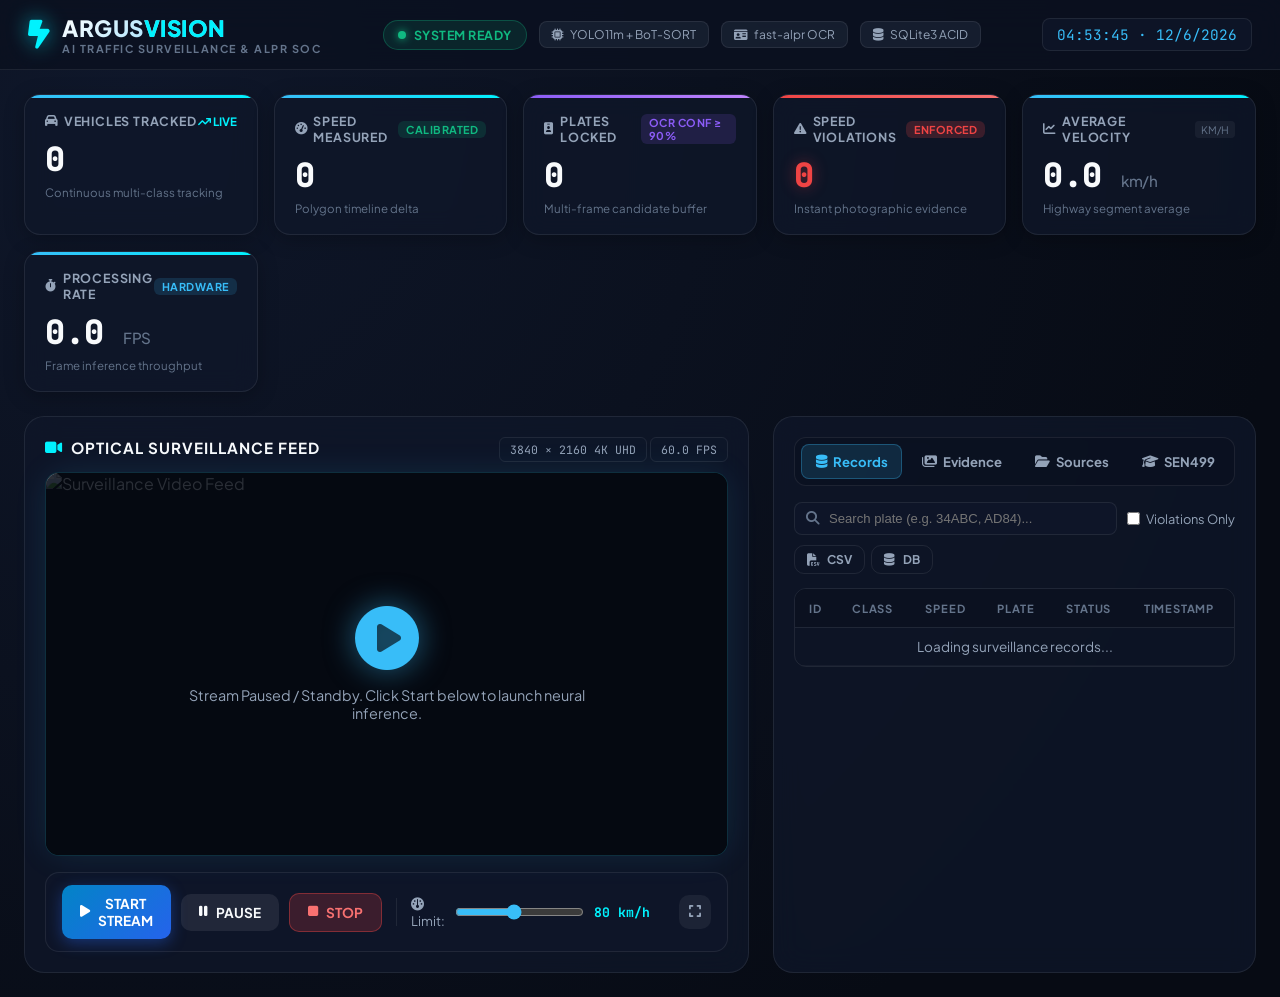
==== web/index.html @ 9748ed36 "Initial commit - v0-baseline" ====
<!DOCTYPE html>
<html lang="en">
<head>
    <meta charset="UTF-8">
    <meta name="viewport" content="width=device-width, initial-scale=1.0">
    <title>ArgusVision | AI Traffic Surveillance SOC</title>
    <!-- Google Fonts -->
    <link rel="preconnect" href="https://fonts.googleapis.com">
    <link rel="preconnect" href="https://fonts.gstatic.com" crossorigin>
    <link href="https://fonts.googleapis.com/css2?family=Plus+Jakarta+Sans:wght@300;400;500;600;700;800&family=JetBrains+Mono:wght@400;500;700&display=swap" rel="stylesheet">
    <!-- Font Awesome Icons -->
    <link rel="stylesheet" href="https://cdnjs.cloudflare.com/ajax/libs/font-awesome/6.4.0/css/all.min.css">
    <link rel="stylesheet" href="css/style.css">
</head>
<body>
    <!-- Top Cyber-SOC Navigation Bar -->
    <header class="navbar">
        <div class="nav-left">
            <div class="brand-logo">
                <i class="fa-solid fa-bolt-lightning neon-icon"></i>
                <div class="brand-text">
                    <span class="brand-title">ARGUS<span class="highlight">VISION</span></span>
                    <span class="brand-subtitle">AI TRAFFIC SURVEILLANCE & ALPR SOC</span>
                </div>
            </div>
        </div>

        <div class="nav-center">
            <div class="system-status-chip">
                <span class="pulsing-dot" id="systemDot"></span>
                <span id="systemStatusText">SYSTEM READY</span>
            </div>
            <div class="badge-pill"><i class="fa-solid fa-microchip"></i> YOLO11m + BoT-SORT</div>
            <div class="badge-pill"><i class="fa-solid fa-id-card"></i> fast-alpr OCR</div>
            <div class="badge-pill"><i class="fa-solid fa-database"></i> SQLite3 ACID</div>
        </div>

        <div class="nav-right">
            <div class="time-display" id="clockDisplay">00:00:00 UTC</div>
        </div>
    </header>

    <!-- Main Container -->
    <main class="dashboard-container">
        <!-- Top Telemetry KPI Grid -->
        <section class="kpi-grid">
            <div class="kpi-card" id="cardTotal">
                <div class="kpi-header">
                    <span class="kpi-label"><i class="fa-solid fa-car"></i> Vehicles Tracked</span>
                    <span class="kpi-trend up"><i class="fa-solid fa-arrow-trend-up"></i> LIVE</span>
                </div>
                <div class="kpi-number" id="kpiTotal">0</div>
                <div class="kpi-subtext">Continuous multi-class tracking</div>
            </div>

            <div class="kpi-card" id="cardSpeed">
                <div class="kpi-header">
                    <span class="kpi-label"><i class="fa-solid fa-gauge-high"></i> Speed Measured</span>
                    <span class="kpi-tag green">CALIBRATED</span>
                </div>
                <div class="kpi-number" id="kpiSpeed">0</div>
                <div class="kpi-subtext">Polygon timeline delta</div>
            </div>

            <div class="kpi-card purple" id="cardPlates">
                <div class="kpi-header">
                    <span class="kpi-label"><i class="fa-solid fa-id-badge"></i> Plates Locked</span>
                    <span class="kpi-tag purple">OCR CONF &ge; 90%</span>
                </div>
                <div class="kpi-number" id="kpiPlates">0</div>
                <div class="kpi-subtext">Multi-frame candidate buffer</div>
            </div>

            <div class="kpi-card danger" id="cardViolations">
                <div class="kpi-header">
                    <span class="kpi-label"><i class="fa-solid fa-triangle-exclamation"></i> Speed Violations</span>
                    <span class="kpi-tag red" id="violationTag">ENFORCED</span>
                </div>
                <div class="kpi-number red-text" id="kpiViolations">0</div>
                <div class="kpi-subtext">Instant photographic evidence</div>
            </div>

            <div class="kpi-card" id="cardAvgSpeed">
                <div class="kpi-header">
                    <span class="kpi-label"><i class="fa-solid fa-chart-line"></i> Average Velocity</span>
                    <span class="kpi-unit-pill">KM/H</span>
                </div>
                <div class="kpi-number" id="kpiAvgSpeed">0.0 <span class="unit">km/h</span></div>
                <div class="kpi-subtext">Highway segment average</div>
            </div>

            <div class="kpi-card" id="cardFps">
                <div class="kpi-header">
                    <span class="kpi-label"><i class="fa-solid fa-stopwatch"></i> Processing Rate</span>
                    <span class="kpi-tag blue">HARDWARE</span>
                </div>
                <div class="kpi-number" id="kpiFps">0.0 <span class="unit">FPS</span></div>
                <div class="kpi-subtext">Frame inference throughput</div>
            </div>
        </section>

        <!-- Main Workspace Layout: Video Feed + Navigation Panes -->
        <div class="workspace-grid">
            <!-- Left: Video Surveillance Viewport -->
            <section class="video-panel">
                <div class="panel-header">
                    <div class="panel-title">
                        <i class="fa-solid fa-video"></i>
                        <span>OPTICAL SURVEILLANCE FEED</span>
                    </div>
                    <div class="stream-info">
                        <span class="info-pill" id="feedResBadge">3840 &times; 2160 4K UHD</span>
                        <span class="info-pill" id="feedFpsBadge">60.0 FPS</span>
                    </div>
                </div>

                <div class="viewport-wrapper" id="viewportContainer">
                    <img id="streamPlayer" src="/video_feed" alt="Surveillance Video Feed">
                    <div class="viewport-overlay" id="placeholderOverlay">
                        <i class="fa-solid fa-circle-play start-icon" onclick="startStream()"></i>
                        <p>Stream Paused / Standby. Click Start below to launch neural inference.</p>
                    </div>
                </div>

                <!-- Playback & Control Dock -->
                <div class="control-dock">
                    <button class="btn btn-primary" id="btnStart" onclick="startStream()">
                        <i class="fa-solid fa-play"></i> START STREAM
                    </button>
                    <button class="btn btn-secondary" id="btnPause" onclick="pauseStream()">
                        <i class="fa-solid fa-pause"></i> PAUSE
                    </button>
                    <button class="btn btn-danger" id="btnStop" onclick="stopStream()">
                        <i class="fa-solid fa-stop"></i> STOP
                    </button>
                    <div class="divider"></div>
                    <div class="speed-slider-group">
                        <label for="speedLimitInput"><i class="fa-solid fa-gauge"></i> Limit:</label>
                        <input type="range" id="speedLimitInput" min="30" max="140" value="80" step="5" oninput="updateSpeedLabel(this.value)">
                        <span class="slider-val" id="speedLimitVal">80 km/h</span>
                    </div>
                    <button class="btn btn-icon" title="Toggle Fullscreen" onclick="toggleFullscreen()">
                        <i class="fa-solid fa-expand"></i>
                    </button>
                </div>
            </section>

            <!-- Right: Interactive Control Tabs & Analytics -->
            <section class="tabs-panel">
                <nav class="tabs-nav">
                    <button class="tab-btn active" onclick="switchTab('tab-db')">
                        <i class="fa-solid fa-database"></i> Records
                    </button>
                    <button class="tab-btn" onclick="switchTab('tab-gallery')">
                        <i class="fa-solid fa-images"></i> Evidence
                    </button>
                    <button class="tab-btn" onclick="switchTab('tab-source')">
                        <i class="fa-solid fa-folder-open"></i> Sources
                    </button>
                    <button class="tab-btn" onclick="switchTab('tab-specs')">
                        <i class="fa-solid fa-graduation-cap"></i> SEN499
                    </button>
                </nav>

                <!-- Tab 1: Database & Records -->
                <div class="tab-content active" id="tab-db">
                    <div class="tab-toolbar">
                        <div class="search-box">
                            <i class="fa-solid fa-magnifying-glass"></i>
                            <input type="text" id="plateSearch" placeholder="Search plate (e.g. 34ABC, AD84)..." onkeyup="filterRecords()">
                        </div>
                        <label class="filter-check">
                            <input type="checkbox" id="checkViolationsOnly" onchange="filterRecords()">
                            <span>Violations Only</span>
                        </label>
                        <div class="export-group">
                            <a href="/api/export/csv" class="btn btn-sm btn-outline" download><i class="fa-solid fa-file-csv"></i> CSV</a>
                            <a href="/api/export/db" class="btn btn-sm btn-outline" download><i class="fa-solid fa-database"></i> DB</a>
                        </div>
                    </div>

                    <div class="table-container">
                        <table class="data-table">
                            <thead>
                                <tr>
                                    <th>ID</th>
                                    <th>Class</th>
                                    <th>Speed</th>
                                    <th>Plate</th>
                                    <th>Status</th>
                                    <th>Timestamp</th>
                                </tr>
                            </thead>
                            <tbody id="recordsTableBody">
                                <tr>
                                    <td colspan="6" class="empty-state">Loading surveillance records...</td>
                                </tr>
                            </tbody>
                        </table>
                    </div>
                </div>

                <!-- Tab 2: Evidence Gallery -->
                <div class="tab-content" id="tab-gallery">
                    <div class="gallery-header">
                        <h4>Speeding Violation Evidence Snapshots</h4>
                        <button class="btn btn-sm btn-secondary" onclick="loadGallery()"><i class="fa-solid fa-rotate-right"></i> Refresh</button>
                    </div>
                    <div class="gallery-grid" id="galleryGrid">
                        <div class="empty-state">No violation evidence recorded yet.</div>
                    </div>
                </div>

                <!-- Tab 3: Sources & Upload -->
                <div class="tab-content" id="tab-source">
                    <h4>Video Feed Configuration</h4>
                    <p class="text-muted">Choose an existing traffic video or upload custom footage.</p>

                    <div class="form-group">
                        <label>Active Video Source:</label>
                        <input type="text" id="videoSourceInput" class="form-control" value="C:\Users\msi-nb\Desktop\part1.mp4">
                    </div>

                    <div class="upload-dropzone" id="dropZone">
                        <i class="fa-solid fa-cloud-arrow-up upload-icon"></i>
                        <p><strong>Drag & Drop MP4 Video File</strong> or click to browse</p>
                        <input type="file" id="fileInput" accept="video/mp4,video/avi,video/mkv" style="display:none;" onchange="handleFileUpload(this.files)">
                        <div class="upload-progress" id="uploadProgress" style="display:none;">
                            <div class="progress-bar-fill" id="progressFill"></div>
                        </div>
                    </div>
                </div>

                <!-- Tab 4: Academic Specs (SEN499) -->
                <div class="tab-content" id="tab-specs">
                    <div class="specs-card">
                        <h4><i class="fa-solid fa-shield-halved text-cyan"></i> SEN499 Graduation Project Specifications</h4>
                        <p><strong>Project Title:</strong> AI-Powered Traffic Surveillance: Speed Estimation & ALPR</p>
                        <div class="spec-list">
                            <div class="spec-item">
                                <strong>UC-1:</strong> YOLO11m multi-class vehicle detection & BoT-SORT continuous tracking.
                            </div>
                            <div class="spec-item">
                                <strong>UC-2:</strong> Video-timeline calibrated velocity equation ($\Delta t = \Delta \text{Frames} / \text{FPS}$).
                            </div>
                            <div class="spec-item">
                                <strong>UC-3:</strong> Two-stage deep learning ALPR (YOLOv9-t + CCT-S-v2 OCR).
                            </div>
                            <div class="spec-item">
                                <strong>UC-4:</strong> Temporal candidate accumulation buffer & confidence locking.
                            </div>
                            <div class="spec-item">
                                <strong>UC-5:</strong> Automated speeding violation enforcement & evidence capture.
                            </div>
                            <div class="spec-item">
                                <strong>UC-6:</strong> Persistent relational SQLite3 database logging with CSV analytics.
                            </div>
                        </div>
                    </div>
                </div>
            </section>
        </div>
    </main>

    <!-- Lightbox Modal for Snapshot Viewing -->
    <div class="modal" id="imageModal" onclick="closeModal()">
        <span class="modal-close">&times;</span>
        <img class="modal-content" id="modalImg">
        <div class="modal-caption" id="modalCaption"></div>
    </div>

    <script src="js/app.js"></script>
</body>
</html>
---- web/css/style.css ----
/* ==============================================================================
   ArgusVision | Modern Cyber-SOC Traffic Surveillance Stylesheet (Vanilla CSS)
   ============================================================================== */

:root {
    --bg-primary: #070B14;
    --bg-secondary: #0D1424;
    --bg-card: rgba(15, 23, 42, 0.75);
    --bg-card-hover: rgba(22, 34, 60, 0.85);
    --border-color: rgba(255, 255, 255, 0.08);
    --border-glow: rgba(56, 189, 248, 0.35);

    --text-primary: #F8FAFC;
    --text-secondary: #94A3B8;
    --text-muted: #64748B;

    --accent-cyan: #00F2FE;
    --accent-blue: #38BDF8;
    --accent-purple: #8B5CF6;
    --accent-emerald: #10B981;
    --accent-danger: #EF4444;
    --accent-amber: #F59E0B;

    --font-main: 'Plus Jakarta Sans', -apple-system, sans-serif;
    --font-mono: 'JetBrains Mono', monospace;
}

* {
    margin: 0;
    padding: 0;
    box-sizing: border-box;
}

body {
    background: radial-gradient(circle at 10% 10%, #0F172A 0%, var(--bg-primary) 80%);
    color: var(--text-primary);
    font-family: var(--font-main);
    min-height: 100vh;
    overflow-x: hidden;
}

/* Custom Scrollbar */
::-webkit-scrollbar {
    width: 6px;
    height: 6px;
}
::-webkit-scrollbar-track {
    background: rgba(15, 23, 42, 0.5);
}
::-webkit-scrollbar-thumb {
    background: rgba(56, 189, 248, 0.3);
    border-radius: 4px;
}
::-webkit-scrollbar-thumb:hover {
    background: var(--accent-blue);
}

/* ==============================================================================
   Navbar
   ============================================================================== */
.navbar {
    background: rgba(11, 17, 32, 0.85);
    backdrop-filter: blur(16px);
    border-bottom: 1px solid var(--border-color);
    padding: 14px 28px;
    display: flex;
    justify-content: space-between;
    align-items: center;
    position: sticky;
    top: 0;
    z-index: 100;
}

.brand-logo {
    display: flex;
    align-items: center;
    gap: 12px;
}

.neon-icon {
    font-size: 1.8rem;
    color: var(--accent-cyan);
    filter: drop-shadow(0 0 10px rgba(0, 242, 254, 0.6));
}

.brand-text {
    display: flex;
    flex-direction: column;
}

.brand-title {
    font-size: 1.4rem;
    font-weight: 800;
    letter-spacing: 0.5px;
    background: linear-gradient(135deg, #FFF 0%, var(--accent-blue) 100%);
    -webkit-background-clip: text;
    -webkit-text-fill-color: transparent;
}

.brand-title .highlight {
    color: var(--accent-cyan);
    -webkit-text-fill-color: var(--accent-cyan);
}

.brand-subtitle {
    font-size: 0.68rem;
    font-weight: 700;
    letter-spacing: 1.5px;
    color: var(--text-muted);
}

.nav-center {
    display: flex;
    align-items: center;
    gap: 12px;
}

.system-status-chip {
    display: flex;
    align-items: center;
    gap: 8px;
    background: rgba(16, 185, 129, 0.12);
    border: 1px solid rgba(16, 185, 129, 0.3);
    padding: 6px 14px;
    border-radius: 999px;
    font-size: 0.78rem;
    font-weight: 700;
    color: var(--accent-emerald);
    letter-spacing: 0.5px;
}

.pulsing-dot {
    width: 8px;
    height: 8px;
    background: var(--accent-emerald);
    border-radius: 50%;
    box-shadow: 0 0 8px var(--accent-emerald);
    animation: pulse 1.6s infinite;
}

@keyframes pulse {
    0% { transform: scale(0.95); opacity: 0.8; }
    50% { transform: scale(1.2); opacity: 1; filter: drop-shadow(0 0 6px var(--accent-emerald)); }
    100% { transform: scale(0.95); opacity: 0.8; }
}

.badge-pill {
    background: rgba(30, 41, 59, 0.6);
    border: 1px solid var(--border-color);
    padding: 5px 12px;
    border-radius: 8px;
    font-size: 0.75rem;
    color: var(--text-secondary);
    display: flex;
    align-items: center;
    gap: 6px;
}

.time-display {
    font-family: var(--font-mono);
    font-size: 0.9rem;
    color: var(--accent-blue);
    background: rgba(15, 23, 42, 0.8);
    border: 1px solid var(--border-color);
    padding: 6px 14px;
    border-radius: 8px;
}

/* ==============================================================================
   Dashboard Layout
   ============================================================================== */
.dashboard-container {
    max-width: 1720px;
    margin: 0 auto;
    padding: 24px;
}

/* KPI Telemetry Grid */
.kpi-grid {
    display: grid;
    grid-template-columns: repeat(auto-fit, minmax(220px, 1fr));
    gap: 16px;
    margin-bottom: 24px;
}

.kpi-card {
    background: var(--bg-card);
    backdrop-filter: blur(12px);
    border: 1px solid var(--border-color);
    border-radius: 16px;
    padding: 18px 20px;
    position: relative;
    overflow: hidden;
    transition: all 0.3s cubic-bezier(0.4, 0, 0.2, 1);
    box-shadow: 0 4px 20px rgba(0, 0, 0, 0.25);
}

.kpi-card:hover {
    transform: translateY(-4px);
    border-color: var(--border-glow);
    box-shadow: 0 12px 28px -5px rgba(56, 189, 248, 0.2);
}

.kpi-card::before {
    content: '';
    position: absolute;
    top: 0;
    left: 0;
    width: 100%;
    height: 3px;
    background: linear-gradient(90deg, var(--accent-blue), var(--accent-cyan));
}

.kpi-card.purple::before {
    background: linear-gradient(90deg, var(--accent-purple), #C084FC);
}

.kpi-card.danger::before {
    background: linear-gradient(90deg, var(--accent-danger), #F87171);
}

.kpi-header {
    display: flex;
    justify-content: space-between;
    align-items: center;
}

.kpi-label {
    font-size: 0.78rem;
    font-weight: 700;
    text-transform: uppercase;
    letter-spacing: 0.8px;
    color: var(--text-secondary);
    display: flex;
    align-items: center;
    gap: 6px;
}

.kpi-tag {
    font-size: 0.68rem;
    font-weight: 700;
    padding: 2px 8px;
    border-radius: 6px;
    letter-spacing: 0.5px;
}
.kpi-tag.green { background: rgba(16, 185, 129, 0.15); color: var(--accent-emerald); }
.kpi-tag.purple { background: rgba(139, 92, 246, 0.15); color: var(--accent-purple); }
.kpi-tag.red { background: rgba(239, 68, 68, 0.2); color: var(--accent-danger); }
.kpi-tag.blue { background: rgba(56, 189, 248, 0.15); color: var(--accent-blue); }

.kpi-trend.up {
    color: var(--accent-cyan);
    font-size: 0.72rem;
    font-weight: 700;
}

.kpi-unit-pill {
    background: rgba(255, 255, 255, 0.05);
    padding: 2px 6px;
    border-radius: 4px;
    font-size: 0.65rem;
    color: var(--text-muted);
}

.kpi-number {
    font-family: var(--font-mono);
    font-size: 2.1rem;
    font-weight: 800;
    color: var(--text-primary);
    margin: 8px 0 4px 0;
    letter-spacing: -0.5px;
}

.kpi-number.red-text {
    color: var(--accent-danger);
    text-shadow: 0 0 15px rgba(239, 68, 68, 0.4);
}

.kpi-number .unit {
    font-size: 0.95rem;
    font-weight: 500;
    color: var(--text-muted);
    font-family: var(--font-main);
}

.kpi-subtext {
    font-size: 0.72rem;
    color: var(--text-muted);
}

/* ==============================================================================
   Workspace Grid (Video on Left, Tabs on Right)
   ============================================================================== */
.workspace-grid {
    display: grid;
    grid-template-columns: 1.25fr 1fr;
    gap: 24px;
}

@media (max-width: 1200px) {
    .workspace-grid {
        grid-template-columns: 1fr;
    }
}

/* Video Panel */
.video-panel {
    background: var(--bg-card);
    backdrop-filter: blur(14px);
    border: 1px solid var(--border-color);
    border-radius: 20px;
    padding: 20px;
    display: flex;
    flex-direction: column;
}

.panel-header {
    display: flex;
    justify-content: space-between;
    align-items: center;
    margin-bottom: 14px;
}

.panel-title {
    font-size: 0.95rem;
    font-weight: 700;
    letter-spacing: 1px;
    color: var(--text-primary);
    display: flex;
    align-items: center;
    gap: 8px;
}

.panel-title i {
    color: var(--accent-cyan);
}

.info-pill {
    background: rgba(15, 23, 42, 0.7);
    border: 1px solid var(--border-color);
    padding: 4px 10px;
    border-radius: 6px;
    font-size: 0.72rem;
    font-family: var(--font-mono);
    color: var(--text-secondary);
}

.viewport-wrapper {
    position: relative;
    width: 100%;
    aspect-ratio: 16 / 9;
    border-radius: 14px;
    overflow: hidden;
    background: #000;
    border: 1px solid rgba(56, 189, 248, 0.25);
    box-shadow: 0 0 35px -5px rgba(56, 189, 248, 0.15);
}

#streamPlayer {
    width: 100%;
    height: 100%;
    object-fit: contain;
    display: block;
}

.viewport-overlay {
    position: absolute;
    top: 0;
    left: 0;
    width: 100%;
    height: 100%;
    background: rgba(7, 11, 20, 0.85);
    display: flex;
    flex-direction: column;
    justify-content: center;
    align-items: center;
    gap: 16px;
    z-index: 5;
    transition: opacity 0.3s;
}

.start-icon {
    font-size: 4rem;
    color: var(--accent-blue);
    cursor: pointer;
    transition: all 0.3s;
    filter: drop-shadow(0 0 15px rgba(56, 189, 248, 0.5));
}

.start-icon:hover {
    transform: scale(1.15);
    color: var(--accent-cyan);
}

.viewport-overlay p {
    color: var(--text-secondary);
    font-size: 0.9rem;
    max-width: 400px;
    text-align: center;
}

/* Control Dock */
.control-dock {
    display: flex;
    align-items: center;
    gap: 10px;
    background: rgba(15, 23, 42, 0.9);
    border: 1px solid var(--border-color);
    border-radius: 14px;
    padding: 12px 16px;
    margin-top: 16px;
}

.divider {
    width: 1px;
    height: 28px;
    background: var(--border-color);
    margin: 0 4px;
}

.speed-slider-group {
    display: flex;
    align-items: center;
    gap: 10px;
    flex: 1;
    font-size: 0.82rem;
    color: var(--text-secondary);
}

.speed-slider-group input[type="range"] {
    flex: 1;
    accent-color: var(--accent-blue);
    cursor: pointer;
}

.slider-val {
    font-family: var(--font-mono);
    font-weight: 700;
    color: var(--accent-cyan);
    min-width: 75px;
}

/* Buttons */
.btn {
    border: none;
    outline: none;
    border-radius: 10px;
    padding: 10px 18px;
    font-family: var(--font-main);
    font-weight: 700;
    font-size: 0.85rem;
    cursor: pointer;
    display: inline-flex;
    align-items: center;
    gap: 8px;
    transition: all 0.2s cubic-bezier(0.4, 0, 0.2, 1);
}

.btn-primary {
    background: linear-gradient(135deg, #0284C7 0%, #2563EB 100%);
    color: #FFF;
    box-shadow: 0 4px 15px rgba(37, 99, 235, 0.4);
}
.btn-primary:hover {
    transform: translateY(-2px);
    box-shadow: 0 8px 25px rgba(37, 99, 235, 0.6);
}

.btn-secondary {
    background: rgba(255, 255, 255, 0.08);
    color: var(--text-primary);
}
.btn-secondary:hover {
    background: rgba(255, 255, 255, 0.15);
}

.btn-danger {
    background: rgba(239, 68, 68, 0.2);
    border: 1px solid rgba(239, 68, 68, 0.4);
    color: #F87171;
}
.btn-danger:hover {
    background: var(--accent-danger);
    color: #FFF;
}

.btn-icon {
    background: rgba(255, 255, 255, 0.06);
    color: var(--text-secondary);
    padding: 10px;
}
.btn-icon:hover {
    color: #FFF;
    background: rgba(255, 255, 255, 0.12);
}

.btn-sm {
    padding: 6px 12px;
    font-size: 0.75rem;
}

.btn-outline {
    background: transparent;
    border: 1px solid var(--border-color);
    color: var(--text-secondary);
    text-decoration: none;
}
.btn-outline:hover {
    border-color: var(--accent-blue);
    color: var(--accent-blue);
}

/* ==============================================================================
   Tabs Panel (Right Column)
   ============================================================================== */
.tabs-panel {
    background: var(--bg-card);
    backdrop-filter: blur(14px);
    border: 1px solid var(--border-color);
    border-radius: 20px;
    padding: 20px;
    display: flex;
    flex-direction: column;
}

.tabs-nav {
    display: flex;
    gap: 8px;
    background: rgba(11, 17, 32, 0.7);
    padding: 6px;
    border-radius: 12px;
    margin-bottom: 16px;
    border: 1px solid var(--border-color);
}

.tab-btn {
    flex: 1;
    background: transparent;
    border: none;
    color: var(--text-secondary);
    padding: 8px 12px;
    font-family: var(--font-main);
    font-size: 0.82rem;
    font-weight: 700;
    border-radius: 8px;
    cursor: pointer;
    transition: all 0.2s;
    display: flex;
    align-items: center;
    justify-content: center;
    gap: 6px;
}

.tab-btn:hover {
    color: var(--text-primary);
}

.tab-btn.active {
    background: rgba(56, 189, 248, 0.15);
    color: var(--accent-blue);
    border: 1px solid rgba(56, 189, 248, 0.3);
}

.tab-content {
    display: none;
    flex: 1;
}
.tab-content.active {
    display: block;
}

/* Table Toolbar */
.tab-toolbar {
    display: flex;
    gap: 10px;
    align-items: center;
    margin-bottom: 14px;
    flex-wrap: wrap;
}

.search-box {
    flex: 1;
    position: relative;
    min-width: 180px;
}

.search-box i {
    position: absolute;
    left: 12px;
    top: 50%;
    transform: translateY(-50%);
    color: var(--text-muted);
    font-size: 0.85rem;
}

.search-box input {
    width: 100%;
    background: rgba(15, 23, 42, 0.8);
    border: 1px solid var(--border-color);
    padding: 8px 12px 8px 34px;
    border-radius: 8px;
    color: var(--text-primary);
    font-size: 0.82rem;
    outline: none;
    transition: border-color 0.2s;
}
.search-box input:focus {
    border-color: var(--accent-blue);
}

.filter-check {
    display: flex;
    align-items: center;
    gap: 6px;
    font-size: 0.8rem;
    color: var(--text-secondary);
    cursor: pointer;
}

.export-group {
    display: flex;
    gap: 6px;
}

/* Data Table */
.table-container {
    max-height: 480px;
    overflow-y: auto;
    border: 1px solid var(--border-color);
    border-radius: 12px;
}

.data-table {
    width: 100%;
    border-collapse: collapse;
    font-size: 0.82rem;
    text-align: left;
}

.data-table th {
    background: rgba(11, 17, 32, 0.95);
    color: var(--text-muted);
    font-weight: 700;
    text-transform: uppercase;
    font-size: 0.7rem;
    letter-spacing: 0.8px;
    padding: 12px 14px;
    position: sticky;
    top: 0;
    border-bottom: 1px solid var(--border-color);
    z-index: 2;
}

.data-table td {
    padding: 10px 14px;
    border-bottom: 1px solid rgba(255, 255, 255, 0.04);
    color: var(--text-secondary);
}

.data-table tr:hover td {
    background: rgba(56, 189, 248, 0.04);
}

.plate-badge {
    background: #FFF;
    color: #000;
    font-family: var(--font-mono);
    font-weight: 800;
    padding: 2px 6px;
    border-radius: 4px;
    font-size: 0.8rem;
    border: 1px solid #333;
}

.status-pill {
    padding: 2px 8px;
    border-radius: 999px;
    font-size: 0.72rem;
    font-weight: 700;
}
.status-pill.ok {
    background: rgba(16, 185, 129, 0.15);
    color: var(--accent-emerald);
}
.status-pill.viol {
    background: rgba(239, 68, 68, 0.2);
    color: var(--accent-danger);
    font-weight: 800;
}

/* Evidence Gallery Grid */
.gallery-header {
    display: flex;
    justify-content: space-between;
    align-items: center;
    margin-bottom: 12px;
}

.gallery-grid {
    display: grid;
    grid-template-columns: repeat(auto-fill, minmax(180px, 1fr));
    gap: 12px;
    max-height: 480px;
    overflow-y: auto;
}

.gallery-card {
    background: rgba(15, 23, 42, 0.9);
    border: 1px solid rgba(239, 68, 68, 0.3);
    border-radius: 12px;
    overflow: hidden;
    cursor: pointer;
    transition: transform 0.2s, box-shadow 0.2s;
}

.gallery-card:hover {
    transform: scale(1.03);
    box-shadow: 0 8px 25px rgba(239, 68, 68, 0.25);
}

.gallery-card img {
    width: 100%;
    aspect-ratio: 16 / 9;
    object-fit: cover;
    display: block;
}

.gallery-info {
    padding: 8px 10px;
    font-size: 0.72rem;
    color: var(--text-muted);
}

/* Upload Dropzone */
.form-group {
    margin-bottom: 16px;
}

.form-group label {
    display: block;
    font-size: 0.8rem;
    color: var(--text-secondary);
    margin-bottom: 6px;
}

.form-control {
    width: 100%;
    background: rgba(15, 23, 42, 0.8);
    border: 1px solid var(--border-color);
    padding: 10px 14px;
    border-radius: 8px;
    color: var(--text-primary);
    font-family: var(--font-mono);
    font-size: 0.85rem;
}

.upload-dropzone {
    border: 2px dashed rgba(56, 189, 248, 0.3);
    border-radius: 14px;
    padding: 30px;
    text-align: center;
    background: rgba(15, 23, 42, 0.5);
    cursor: pointer;
    transition: all 0.2s;
}

.upload-dropzone:hover {
    border-color: var(--accent-cyan);
    background: rgba(56, 189, 248, 0.05);
}

.upload-icon {
    font-size: 2.8rem;
    color: var(--accent-blue);
    margin-bottom: 10px;
}

.upload-progress {
    width: 100%;
    height: 6px;
    background: rgba(255, 255, 255, 0.1);
    border-radius: 3px;
    margin-top: 14px;
    overflow: hidden;
}

.progress-bar-fill {
    width: 0%;
    height: 100%;
    background: var(--accent-cyan);
    transition: width 0.3s;
}

/* SEN499 Specs Card */
.specs-card {
    background: rgba(15, 23, 42, 0.6);
    border: 1px solid var(--border-color);
    border-radius: 14px;
    padding: 18px;
}

.specs-card h4 {
    color: var(--text-primary);
    margin-bottom: 10px;
    font-size: 0.95rem;
}

.spec-list {
    display: flex;
    flex-direction: column;
    gap: 10px;
    margin-top: 14px;
}

.spec-item {
    background: rgba(255, 255, 255, 0.03);
    border-left: 3px solid var(--accent-blue);
    padding: 10px 14px;
    border-radius: 6px;
    font-size: 0.8rem;
    color: var(--text-secondary);
}

.spec-item strong {
    color: var(--text-primary);
}

.text-cyan {
    color: var(--accent-cyan);
}

/* Empty State */
.empty-state {
    text-align: center;
    padding: 30px;
    color: var(--text-muted);
    font-size: 0.85rem;
}

/* ==============================================================================
   Modal Lightbox
   ============================================================================== */
.modal {
    display: none;
    position: fixed;
    z-index: 1000;
    left: 0;
    top: 0;
    width: 100%;
    height: 100%;
    background-color: rgba(0, 0, 0, 0.85);
    backdrop-filter: blur(8px);
    justify-content: center;
    align-items: center;
    flex-direction: column;
}

.modal-content {
    max-width: 85%;
    max-height: 80%;
    border-radius: 12px;
    border: 1px solid var(--accent-danger);
    box-shadow: 0 0 40px rgba(239, 68, 68, 0.3);
}

.modal-close {
    position: absolute;
    top: 24px;
    right: 34px;
    color: #FFF;
    font-size: 2.4rem;
    font-weight: bold;
    cursor: pointer;
}

.modal-caption {
    margin-top: 16px;
    color: var(--text-secondary);
    font-family: var(--font-mono);
    font-size: 0.9rem;
}
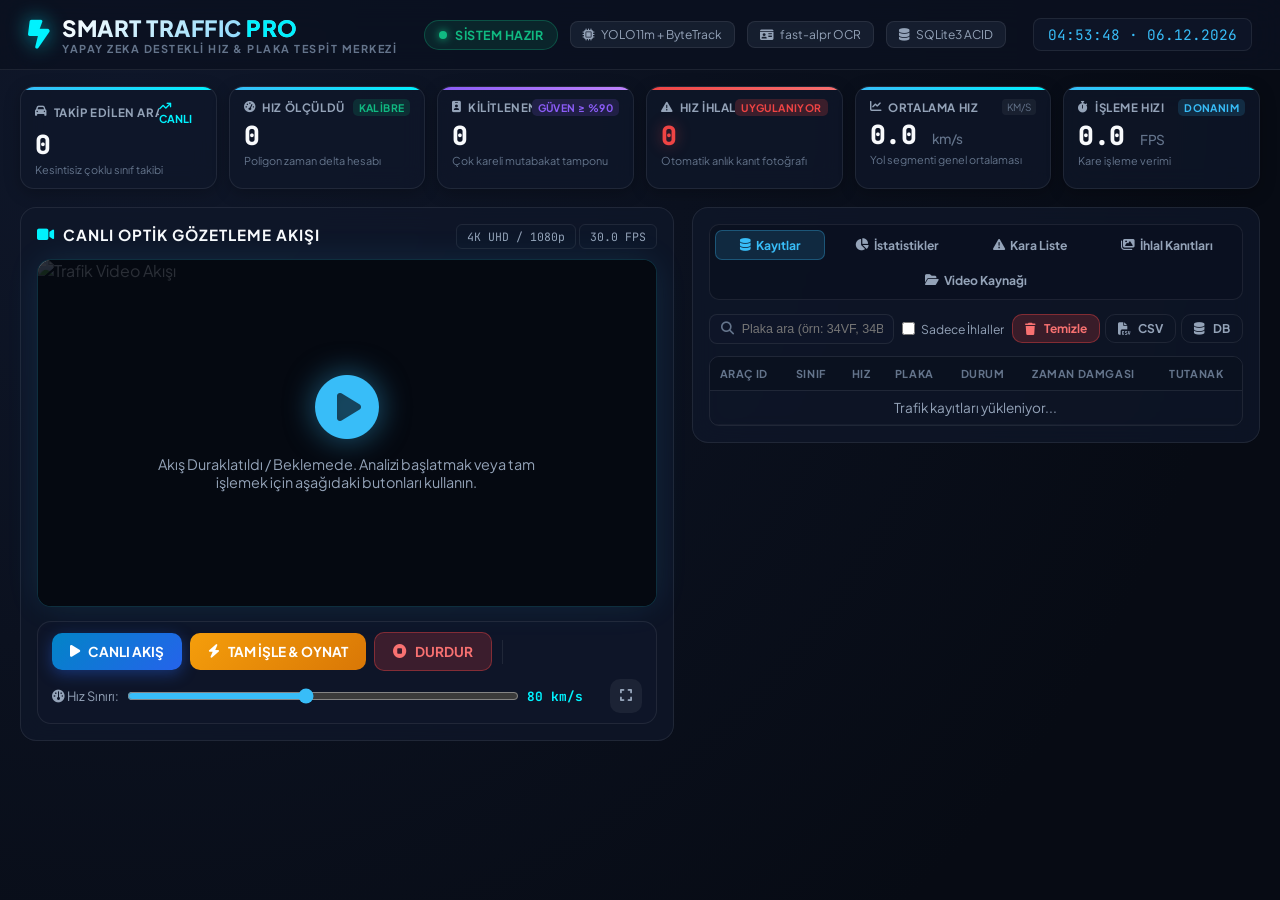
==== commit 9ab58e76: "Add files via upload" ====
--- a/web/index.html
+++ b/web/index.html
@@ -1,26 +1,28 @@
 <!DOCTYPE html>
-<html lang="en">
+<html lang="tr">
 <head>
     <meta charset="UTF-8">
     <meta name="viewport" content="width=device-width, initial-scale=1.0">
-    <title>ArgusVision | AI Traffic Surveillance SOC</title>
+    <title>SMART TRAFFIC PRO | Yapay Zeka Trafik İzleme & ALPR Merkezi</title>
     <!-- Google Fonts -->
     <link rel="preconnect" href="https://fonts.googleapis.com">
     <link rel="preconnect" href="https://fonts.gstatic.com" crossorigin>
     <link href="https://fonts.googleapis.com/css2?family=Plus+Jakarta+Sans:wght@300;400;500;600;700;800&family=JetBrains+Mono:wght@400;500;700&display=swap" rel="stylesheet">
     <!-- Font Awesome Icons -->
     <link rel="stylesheet" href="https://cdnjs.cloudflare.com/ajax/libs/font-awesome/6.4.0/css/all.min.css">
-    <link rel="stylesheet" href="css/style.css">
+    <!-- Chart.js CDN -->
+    <script src="https://cdn.jsdelivr.net/npm/chart.js@4.4.1/dist/chart.umd.min.js"></script>
+    <link rel="stylesheet" href="css/style.css?v=5">
 </head>
 <body>
-    <!-- Top Cyber-SOC Navigation Bar -->
+    <!-- Üst Siber Navigasyon Çubuğu -->
     <header class="navbar">
         <div class="nav-left">
             <div class="brand-logo">
                 <i class="fa-solid fa-bolt-lightning neon-icon"></i>
                 <div class="brand-text">
-                    <span class="brand-title">ARGUS<span class="highlight">VISION</span></span>
-                    <span class="brand-subtitle">AI TRAFFIC SURVEILLANCE & ALPR SOC</span>
+                    <span class="brand-title">SMART TRAFFIC <span class="highlight">PRO</span></span>
+                    <span class="brand-subtitle">YAPAY ZEKA DESTEKLİ HIZ & PLAKA TESPİT MERKEZİ</span>
                 </div>
             </div>
         </div>
@@ -28,154 +30,195 @@
         <div class="nav-center">
             <div class="system-status-chip">
                 <span class="pulsing-dot" id="systemDot"></span>
-                <span id="systemStatusText">SYSTEM READY</span>
-            </div>
-            <div class="badge-pill"><i class="fa-solid fa-microchip"></i> YOLO11m + BoT-SORT</div>
+                <span id="systemStatusText">SİSTEM HAZIR</span>
+            </div>
+            <div class="badge-pill"><i class="fa-solid fa-microchip"></i> YOLO11m + ByteTrack</div>
             <div class="badge-pill"><i class="fa-solid fa-id-card"></i> fast-alpr OCR</div>
             <div class="badge-pill"><i class="fa-solid fa-database"></i> SQLite3 ACID</div>
         </div>
 
         <div class="nav-right">
-            <div class="time-display" id="clockDisplay">00:00:00 UTC</div>
+            <div class="time-display" id="clockDisplay">00:00:00</div>
         </div>
     </header>
 
-    <!-- Main Container -->
+    <!-- Kara Liste / Aranan Araç Alarm Çubuğu -->
+    <div class="watchlist-alert-banner" id="watchlistAlertBanner" style="display:none;">
+        <div class="alert-content">
+            <i class="fa-solid fa-triangle-exclamation alert-icon"></i>
+            <div>
+                <div class="alert-title">🚨 ARANAN ARAÇ / KARA LİSTE TESPİT EDİLDİ!</div>
+                <div class="alert-desc" id="watchlistAlertDesc">Plaka: 34VF5821 - Sebep: Çalıntı İhbarı / Asayiş Şube</div>
+            </div>
+        </div>
+        <button class="btn btn-sm btn-outline" style="border-color:#FFF; color:#FFF;" onclick="dismissWatchlistAlert()"><i class="fa-solid fa-xmark"></i> Kapat</button>
+    </div>
+
+    <!-- Ana Panel -->
     <main class="dashboard-container">
-        <!-- Top Telemetry KPI Grid -->
+        <!-- Üst Telemetri KPI Kartları -->
         <section class="kpi-grid">
             <div class="kpi-card" id="cardTotal">
                 <div class="kpi-header">
-                    <span class="kpi-label"><i class="fa-solid fa-car"></i> Vehicles Tracked</span>
-                    <span class="kpi-trend up"><i class="fa-solid fa-arrow-trend-up"></i> LIVE</span>
+                    <span class="kpi-label"><i class="fa-solid fa-car"></i> Takip Edilen Araç</span>
+                    <span class="kpi-trend up"><i class="fa-solid fa-arrow-trend-up"></i> CANLI</span>
                 </div>
                 <div class="kpi-number" id="kpiTotal">0</div>
-                <div class="kpi-subtext">Continuous multi-class tracking</div>
+                <div class="kpi-subtext">Kesintisiz çoklu sınıf takibi</div>
             </div>
 
             <div class="kpi-card" id="cardSpeed">
                 <div class="kpi-header">
-                    <span class="kpi-label"><i class="fa-solid fa-gauge-high"></i> Speed Measured</span>
-                    <span class="kpi-tag green">CALIBRATED</span>
+                    <span class="kpi-label"><i class="fa-solid fa-gauge-high"></i> Hız Ölçüldü</span>
+                    <span class="kpi-tag green">KALİBRE</span>
                 </div>
                 <div class="kpi-number" id="kpiSpeed">0</div>
-                <div class="kpi-subtext">Polygon timeline delta</div>
+                <div class="kpi-subtext">Poligon zaman delta hesabı</div>
             </div>
 
             <div class="kpi-card purple" id="cardPlates">
                 <div class="kpi-header">
-                    <span class="kpi-label"><i class="fa-solid fa-id-badge"></i> Plates Locked</span>
-                    <span class="kpi-tag purple">OCR CONF &ge; 90%</span>
+                    <span class="kpi-label"><i class="fa-solid fa-id-badge"></i> Kilitlenen Plaka</span>
+                    <span class="kpi-tag purple">GÜVEN &ge; %90</span>
                 </div>
                 <div class="kpi-number" id="kpiPlates">0</div>
-                <div class="kpi-subtext">Multi-frame candidate buffer</div>
+                <div class="kpi-subtext">Çok kareli mutabakat tamponu</div>
             </div>
 
             <div class="kpi-card danger" id="cardViolations">
                 <div class="kpi-header">
-                    <span class="kpi-label"><i class="fa-solid fa-triangle-exclamation"></i> Speed Violations</span>
-                    <span class="kpi-tag red" id="violationTag">ENFORCED</span>
+                    <span class="kpi-label"><i class="fa-solid fa-triangle-exclamation"></i> Hız İhlalleri</span>
+                    <span class="kpi-tag red" id="violationTag">UYGULANIYOR</span>
                 </div>
                 <div class="kpi-number red-text" id="kpiViolations">0</div>
-                <div class="kpi-subtext">Instant photographic evidence</div>
+                <div class="kpi-subtext">Otomatik anlık kanıt fotoğrafı</div>
             </div>
 
             <div class="kpi-card" id="cardAvgSpeed">
                 <div class="kpi-header">
-                    <span class="kpi-label"><i class="fa-solid fa-chart-line"></i> Average Velocity</span>
-                    <span class="kpi-unit-pill">KM/H</span>
-                </div>
-                <div class="kpi-number" id="kpiAvgSpeed">0.0 <span class="unit">km/h</span></div>
-                <div class="kpi-subtext">Highway segment average</div>
+                    <span class="kpi-label"><i class="fa-solid fa-chart-line"></i> Ortalama Hız</span>
+                    <span class="kpi-unit-pill">KM/S</span>
+                </div>
+                <div class="kpi-number" id="kpiAvgSpeed">0.0 <span class="unit">km/s</span></div>
+                <div class="kpi-subtext">Yol segmenti genel ortalaması</div>
             </div>
 
             <div class="kpi-card" id="cardFps">
                 <div class="kpi-header">
-                    <span class="kpi-label"><i class="fa-solid fa-stopwatch"></i> Processing Rate</span>
-                    <span class="kpi-tag blue">HARDWARE</span>
+                    <span class="kpi-label"><i class="fa-solid fa-stopwatch"></i> İşleme Hızı</span>
+                    <span class="kpi-tag blue">DONANIM</span>
                 </div>
                 <div class="kpi-number" id="kpiFps">0.0 <span class="unit">FPS</span></div>
-                <div class="kpi-subtext">Frame inference throughput</div>
+                <div class="kpi-subtext">Kare işleme verimi</div>
             </div>
         </section>
 
-        <!-- Main Workspace Layout: Video Feed + Navigation Panes -->
+        <!-- Ana Çalışma Alanı: Canlı Video + Sağ Panel -->
         <div class="workspace-grid">
-            <!-- Left: Video Surveillance Viewport -->
+            <!-- Sol: Video İzleme Paneli -->
             <section class="video-panel">
                 <div class="panel-header">
                     <div class="panel-title">
                         <i class="fa-solid fa-video"></i>
-                        <span>OPTICAL SURVEILLANCE FEED</span>
+                        <span>CANLI OPTİK GÖZETLEME AKIŞI</span>
                     </div>
                     <div class="stream-info">
-                        <span class="info-pill" id="feedResBadge">3840 &times; 2160 4K UHD</span>
-                        <span class="info-pill" id="feedFpsBadge">60.0 FPS</span>
+                        <span class="info-pill" id="feedResBadge">4K UHD / 1080p</span>
+                        <span class="info-pill" id="feedFpsBadge">30.0 FPS</span>
                     </div>
                 </div>
 
                 <div class="viewport-wrapper" id="viewportContainer">
-                    <img id="streamPlayer" src="/video_feed" alt="Surveillance Video Feed">
+                    <img id="streamPlayer" src="" alt="Trafik Video Akışı">
+                    <video id="finishedVideoPlayer" controls style="display:none; width:100%; height:100%; object-fit:contain; background:#000;"></video>
+                    
                     <div class="viewport-overlay" id="placeholderOverlay">
                         <i class="fa-solid fa-circle-play start-icon" onclick="startStream()"></i>
-                        <p>Stream Paused / Standby. Click Start below to launch neural inference.</p>
-                    </div>
-                </div>
-
-                <!-- Playback & Control Dock -->
+                        <p>Akış Duraklatıldı / Beklemede. Analizi başlatmak veya tam işlemek için aşağıdaki butonları kullanın.</p>
+                    </div>
+
+                    <!-- Hızlı Tam İşleme İlerleme Paneli -->
+                    <div class="viewport-overlay" id="batchProgressOverlay" style="display:none; flex-direction:column; background:rgba(10, 15, 30, 0.92); z-index:15;">
+                        <i class="fa-solid fa-bolt-lightning" style="font-size:3rem; color:#00F2FE; margin-bottom:15px; animation: pulse 1.5s infinite;"></i>
+                        <h3 id="batchProgressTitle" style="color:#FFF; font-size:1.3rem; margin-bottom:8px;">Yapay Zeka Videoyu İşliyor...</h3>
+                        <p id="batchProgressSubtitle" style="color:#94A3B8; font-size:0.9rem; margin-bottom:20px;">Tüm kareler analiz ediliyor, hızlar hesaplanıyor ve plakalar okunuyor.</p>
+                        <div style="width:80%; max-width:450px; height:12px; background:#1E293B; border-radius:6px; overflow:hidden; border:1px solid #334155; margin-bottom:10px;">
+                            <div id="batchProgressBar" style="width:0%; height:100%; background:linear-gradient(90deg, #00F2FE, #4FACFE); transition:width 0.3s ease;"></div>
+                        </div>
+                        <div style="display:flex; justify-content:space-between; width:80%; max-width:450px; color:#38BDF8; font-weight:bold; font-size:0.95rem;">
+                            <span id="batchPercent">%0</span>
+                            <span id="batchFrameCount">0 / 0 Kare</span>
+                        </div>
+                    </div>
+                </div>
+
+                <!-- Oynatma & Hız Kontrol Paneli -->
                 <div class="control-dock">
-                    <button class="btn btn-primary" id="btnStart" onclick="startStream()">
-                        <i class="fa-solid fa-play"></i> START STREAM
-                    </button>
-                    <button class="btn btn-secondary" id="btnPause" onclick="pauseStream()">
-                        <i class="fa-solid fa-pause"></i> PAUSE
-                    </button>
-                    <button class="btn btn-danger" id="btnStop" onclick="stopStream()">
-                        <i class="fa-solid fa-stop"></i> STOP
-                    </button>
+                    <button class="btn btn-primary" id="btnStart" onclick="startStream()" title="Canlı kare kare analiz akışı">
+                        <i class="fa-solid fa-play"></i> CANLI AKIŞ
+                    </button>
+                    <button class="btn btn-warning" id="btnBatch" onclick="startBatchProcessing()" style="background:linear-gradient(135deg, #F59E0B, #D97706); color:#FFF; font-weight:bold;" title="Videoyu arka planda yüksek hızda analiz eder ve bitince hazır halini akıcı oynatır!">
+                        <i class="fa-solid fa-bolt"></i> TAM İŞLE & OYNAT
+                    </button>
+                    <button class="btn btn-danger" id="btnStop" onclick="stopEverything()" title="Canlı akışı, analizi ve oynatıcıyı anında tamamen durdurur">
+                        <i class="fa-solid fa-circle-stop"></i> DURDUR
+                    </button>
+                    <a id="btnDownloadProcessed" href="/api/processed_video" class="btn btn-outline" download="analiz_edilen_trafik_videosu.mp4" style="display:none;" title="İşlenmiş tam videoyu MP4 olarak indir">
+                        <i class="fa-solid fa-download"></i> VİDEOYU İNDİR
+                    </a>
                     <div class="divider"></div>
                     <div class="speed-slider-group">
-                        <label for="speedLimitInput"><i class="fa-solid fa-gauge"></i> Limit:</label>
+                        <label for="speedLimitInput"><i class="fa-solid fa-gauge"></i> Hız Sınırı:</label>
                         <input type="range" id="speedLimitInput" min="30" max="140" value="80" step="5" oninput="updateSpeedLabel(this.value)">
-                        <span class="slider-val" id="speedLimitVal">80 km/h</span>
-                    </div>
-                    <button class="btn btn-icon" title="Toggle Fullscreen" onclick="toggleFullscreen()">
+                        <span class="slider-val" id="speedLimitVal">80 km/s</span>
+                    </div>
+                    <button class="btn btn-icon" title="Tam Ekran" onclick="toggleFullscreen()">
                         <i class="fa-solid fa-expand"></i>
                     </button>
                 </div>
             </section>
 
-            <!-- Right: Interactive Control Tabs & Analytics -->
+            <!-- Sağ: Sekmeler ve Analitik Paneller -->
             <section class="tabs-panel">
                 <nav class="tabs-nav">
                     <button class="tab-btn active" onclick="switchTab('tab-db')">
-                        <i class="fa-solid fa-database"></i> Records
+                        <i class="fa-solid fa-database"></i> Kayıtlar
+                    </button>
+                    <button class="tab-btn" onclick="switchTab('tab-charts')">
+                        <i class="fa-solid fa-chart-pie"></i> İstatistikler
+                    </button>
+                    <button class="tab-btn" onclick="switchTab('tab-watchlist')">
+                        <i class="fa-solid fa-triangle-exclamation"></i> Kara Liste
                     </button>
                     <button class="tab-btn" onclick="switchTab('tab-gallery')">
-                        <i class="fa-solid fa-images"></i> Evidence
+                        <i class="fa-solid fa-images"></i> İhlal Kanıtları
                     </button>
                     <button class="tab-btn" onclick="switchTab('tab-source')">
-                        <i class="fa-solid fa-folder-open"></i> Sources
-                    </button>
-                    <button class="tab-btn" onclick="switchTab('tab-specs')">
-                        <i class="fa-solid fa-graduation-cap"></i> SEN499
+                        <i class="fa-solid fa-folder-open"></i> Video Kaynağı
                     </button>
                 </nav>
 
-                <!-- Tab 1: Database & Records -->
+                <!-- Sekme 1: Kayıtlar Tablosu -->
                 <div class="tab-content active" id="tab-db">
                     <div class="tab-toolbar">
                         <div class="search-box">
                             <i class="fa-solid fa-magnifying-glass"></i>
-                            <input type="text" id="plateSearch" placeholder="Search plate (e.g. 34ABC, AD84)..." onkeyup="filterRecords()">
+                            <input type="text" id="plateSearch" placeholder="Plaka ara (örn: 34VF, 34BMS)..." onkeyup="filterRecords()">
                         </div>
                         <label class="filter-check">
                             <input type="checkbox" id="checkViolationsOnly" onchange="filterRecords()">
-                            <span>Violations Only</span>
+                            <span>Sadece İhlaller</span>
                         </label>
                         <div class="export-group">
-                            <a href="/api/export/csv" class="btn btn-sm btn-outline" download><i class="fa-solid fa-file-csv"></i> CSV</a>
-                            <a href="/api/export/db" class="btn btn-sm btn-outline" download><i class="fa-solid fa-database"></i> DB</a>
+                            <button class="btn btn-sm btn-danger" onclick="clearAllRecords()" title="Tüm tablo ve veritabanı kayıtlarını temizle">
+                                <i class="fa-solid fa-trash"></i> Temizle
+                            </button>
+                            <a href="/api/export/csv" class="btn btn-sm btn-outline" download title="CSV olarak indir">
+                                <i class="fa-solid fa-file-csv"></i> CSV
+                            </a>
+                            <a href="/api/export/db" class="btn btn-sm btn-outline" download title="SQLite veritabanını indir">
+                                <i class="fa-solid fa-database"></i> DB
+                            </a>
                         </div>
                     </div>
 
@@ -183,92 +226,148 @@
                         <table class="data-table">
                             <thead>
                                 <tr>
-                                    <th>ID</th>
-                                    <th>Class</th>
-                                    <th>Speed</th>
-                                    <th>Plate</th>
-                                    <th>Status</th>
-                                    <th>Timestamp</th>
+                                    <th>Araç ID</th>
+                                    <th>Sınıf</th>
+                                    <th>Hız</th>
+                                    <th>Plaka</th>
+                                    <th>Durum</th>
+                                    <th>Zaman Damgası</th>
+                                    <th>Tutanak</th>
                                 </tr>
                             </thead>
                             <tbody id="recordsTableBody">
                                 <tr>
-                                    <td colspan="6" class="empty-state">Loading surveillance records...</td>
+                                    <td colspan="7" class="empty-state">Trafik kayıtları yükleniyor...</td>
                                 </tr>
                             </tbody>
                         </table>
                     </div>
                 </div>
 
-                <!-- Tab 2: Evidence Gallery -->
+                <!-- Sekme: Trafik İstatistikleri Grafikleri -->
+                <div class="tab-content" id="tab-charts">
+                    <div class="analytics-summary-bar">
+                        <div class="analytics-mini-stat">
+                            <div class="stat-label">Toplam Ölçüm</div>
+                            <div class="stat-val" id="chartTotalCount">0</div>
+                        </div>
+                        <div class="analytics-mini-stat">
+                            <div class="stat-label">İhlal Oranı</div>
+                            <div class="stat-val" style="color:#EF4444;" id="chartViolRate">%0.0</div>
+                        </div>
+                        <div class="analytics-mini-stat">
+                            <div class="stat-label">Ortalama Hız</div>
+                            <div class="stat-val" style="color:#38BDF8;" id="chartAvgSpeed">0.0 km/s</div>
+                        </div>
+                        <div class="analytics-mini-stat">
+                            <div class="stat-label">Zirve Hız</div>
+                            <div class="stat-val" style="color:#F59E0B;" id="chartMaxSpeed">0 km/s</div>
+                        </div>
+                    </div>
+
+                    <div class="analytics-grid">
+                        <div class="analytics-card">
+                            <h5><i class="fa-solid fa-chart-simple text-cyan"></i> Hız Dağılımı ve Aşım Grupları</h5>
+                            <div style="height: 220px; position: relative;">
+                                <canvas id="speedChart"></canvas>
+                            </div>
+                        </div>
+                        <div class="analytics-card">
+                            <h5><i class="fa-solid fa-chart-pie text-cyan"></i> Araç Sınıfları Dağılımı</h5>
+                            <div style="height: 220px; position: relative;">
+                                <canvas id="classChart"></canvas>
+                            </div>
+                        </div>
+                    </div>
+                </div>
+
+                <!-- Sekme: Kara Liste (Aranan Araç) Yönetimi -->
+                <div class="tab-content" id="tab-watchlist">
+                    <div class="watchlist-form-card">
+                        <h4 style="margin-bottom:6px;"><i class="fa-solid fa-shield-halved text-cyan"></i> Kara Listeye Plaka Ekle</h4>
+                        <p class="text-muted" style="font-size:0.82rem; margin-bottom:12px;">Tespit edildiğinde sesli ve görsel alarm verilmesini istediğiniz plakaları kaydedin.</p>
+                        <div class="watchlist-form-row">
+                            <input type="text" id="watchPlateInput" class="form-control" placeholder="Plaka (örn: 34VF5821)" style="text-transform:uppercase;">
+                            <input type="text" id="watchReasonInput" class="form-control" placeholder="Arama Nedeni (örn: Çalıntı, İcra, Sahte Plaka)">
+                            <select id="watchSeverityInput" class="form-control">
+                                <option value="danger">Kritik Alarm</option>
+                                <option value="warning">İnceleme / Uyarı</option>
+                            </select>
+                            <button class="btn btn-danger" onclick="addWatchlistPlate()">
+                                <i class="fa-solid fa-plus"></i> Listeye Ekle
+                            </button>
+                        </div>
+                    </div>
+
+                    <div class="table-container" style="max-height: 270px;">
+                        <table class="data-table">
+                            <thead>
+                                <tr>
+                                    <th>Plaka</th>
+                                    <th>Aranma Sebebi</th>
+                                    <th>Seviye</th>
+                                    <th>Eklenme Tarihi</th>
+                                    <th>İşlem</th>
+                                </tr>
+                            </thead>
+                            <tbody id="watchlistTableBody">
+                                <tr>
+                                    <td colspan="5" class="empty-state">Kara liste yükleniyor...</td>
+                                </tr>
+                            </tbody>
+                        </table>
+                    </div>
+                </div>
+
+                <!-- Sekme 2: İhlal Kanıt Galerisi -->
                 <div class="tab-content" id="tab-gallery">
                     <div class="gallery-header">
-                        <h4>Speeding Violation Evidence Snapshots</h4>
-                        <button class="btn btn-sm btn-secondary" onclick="loadGallery()"><i class="fa-solid fa-rotate-right"></i> Refresh</button>
+                        <h4>Hız Sınırı Aşımı İhlal Kanıt Fotoğrafları</h4>
+                        <button class="btn btn-sm btn-secondary" onclick="loadGallery()"><i class="fa-solid fa-rotate-right"></i> Yenile</button>
                     </div>
                     <div class="gallery-grid" id="galleryGrid">
-                        <div class="empty-state">No violation evidence recorded yet.</div>
-                    </div>
-                </div>
-
-                <!-- Tab 3: Sources & Upload -->
+                        <div class="empty-state">Henüz kaydedilmiş ihlal kanıtı bulunmuyor.</div>
+                    </div>
+                </div>
+
+                <!-- Sekme 3: Video Kaynağı ve Yükleme -->
                 <div class="tab-content" id="tab-source">
-                    <h4>Video Feed Configuration</h4>
-                    <p class="text-muted">Choose an existing traffic video or upload custom footage.</p>
+                    <h4>Video Kaynağı Yapılandırması</h4>
+                    <p class="text-muted">Mevcut bir trafik videosunu seçin veya yeni bir video dosyası yükleyin.</p>
 
                     <div class="form-group">
-                        <label>Active Video Source:</label>
-                        <input type="text" id="videoSourceInput" class="form-control" value="C:\Users\msi-nb\Desktop\part1.mp4">
+                        <label>Aktif Video Dosya Yolu:</label>
+                        <input type="text" id="videoSourceInput" class="form-control" value="output/uploads/demo_part1_100frames.mp4">
                     </div>
 
                     <div class="upload-dropzone" id="dropZone">
                         <i class="fa-solid fa-cloud-arrow-up upload-icon"></i>
-                        <p><strong>Drag & Drop MP4 Video File</strong> or click to browse</p>
+                        <p><strong>MP4 Video Dosyasını Sürükleyip Bırakın</strong> veya dosya seçmek için tıklayın</p>
                         <input type="file" id="fileInput" accept="video/mp4,video/avi,video/mkv" style="display:none;" onchange="handleFileUpload(this.files)">
                         <div class="upload-progress" id="uploadProgress" style="display:none;">
                             <div class="progress-bar-fill" id="progressFill"></div>
                         </div>
                     </div>
                 </div>
-
-                <!-- Tab 4: Academic Specs (SEN499) -->
-                <div class="tab-content" id="tab-specs">
-                    <div class="specs-card">
-                        <h4><i class="fa-solid fa-shield-halved text-cyan"></i> SEN499 Graduation Project Specifications</h4>
-                        <p><strong>Project Title:</strong> AI-Powered Traffic Surveillance: Speed Estimation & ALPR</p>
-                        <div class="spec-list">
-                            <div class="spec-item">
-                                <strong>UC-1:</strong> YOLO11m multi-class vehicle detection & BoT-SORT continuous tracking.
-                            </div>
-                            <div class="spec-item">
-                                <strong>UC-2:</strong> Video-timeline calibrated velocity equation ($\Delta t = \Delta \text{Frames} / \text{FPS}$).
-                            </div>
-                            <div class="spec-item">
-                                <strong>UC-3:</strong> Two-stage deep learning ALPR (YOLOv9-t + CCT-S-v2 OCR).
-                            </div>
-                            <div class="spec-item">
-                                <strong>UC-4:</strong> Temporal candidate accumulation buffer & confidence locking.
-                            </div>
-                            <div class="spec-item">
-                                <strong>UC-5:</strong> Automated speeding violation enforcement & evidence capture.
-                            </div>
-                            <div class="spec-item">
-                                <strong>UC-6:</strong> Persistent relational SQLite3 database logging with CSV analytics.
-                            </div>
-                        </div>
-                    </div>
-                </div>
             </section>
         </div>
     </main>
 
-    <!-- Lightbox Modal for Snapshot Viewing -->
-    <div class="modal" id="imageModal" onclick="closeModal()">
-        <span class="modal-close">&times;</span>
+    <!-- Kanıt Fotoğrafı Büyütme Modalı -->
+    <div class="modal" id="imageModal">
+        <span class="modal-close" onclick="closeModal()">&times;</span>
         <img class="modal-content" id="modalImg">
         <div class="modal-caption" id="modalCaption"></div>
+        <div style="display:flex; gap:12px; margin-top:14px;">
+            <a id="modalPdfBtn" href="#" target="_blank" class="btn btn-primary" download>
+                <i class="fa-solid fa-file-pdf"></i> Resmi PDF İhlal Tutanağı İndir
+            </a>
+            <button class="btn btn-secondary" onclick="closeModal()">
+                <i class="fa-solid fa-xmark"></i> Kapat
+            </button>
+        </div>
     </div>
 
-    <script src="js/app.js"></script>
+    <script src="js/app.js?v=5"></script>
 </body>
-</html>
+</html>
--- a/web/css/style.css
+++ b/web/css/style.css
@@ -170,35 +170,39 @@
    Dashboard Layout
    ============================================================================== */
 .dashboard-container {
-    max-width: 1720px;
+    width: 100%;
+    max-width: 1800px;
     margin: 0 auto;
-    padding: 24px;
+    padding: 16px 20px;
+    box-sizing: border-box;
 }
 
 /* KPI Telemetry Grid */
 .kpi-grid {
     display: grid;
-    grid-template-columns: repeat(auto-fit, minmax(220px, 1fr));
-    gap: 16px;
-    margin-bottom: 24px;
+    grid-template-columns: repeat(auto-fit, minmax(170px, 1fr));
+    gap: 12px;
+    margin-bottom: 18px;
+    width: 100%;
 }
 
 .kpi-card {
     background: var(--bg-card);
     backdrop-filter: blur(12px);
     border: 1px solid var(--border-color);
-    border-radius: 16px;
-    padding: 18px 20px;
+    border-radius: 14px;
+    padding: 12px 14px;
     position: relative;
     overflow: hidden;
-    transition: all 0.3s cubic-bezier(0.4, 0, 0.2, 1);
-    box-shadow: 0 4px 20px rgba(0, 0, 0, 0.25);
+    transition: all 0.25s cubic-bezier(0.4, 0, 0.2, 1);
+    box-shadow: 0 4px 16px rgba(0, 0, 0, 0.25);
+    min-width: 0;
 }
 
 .kpi-card:hover {
-    transform: translateY(-4px);
+    transform: translateY(-3px);
     border-color: var(--border-glow);
-    box-shadow: 0 12px 28px -5px rgba(56, 189, 248, 0.2);
+    box-shadow: 0 8px 24px -4px rgba(56, 189, 248, 0.2);
 }
 
 .kpi-card::before {
@@ -226,22 +230,26 @@
 }
 
 .kpi-label {
-    font-size: 0.78rem;
+    font-size: 0.72rem;
     font-weight: 700;
     text-transform: uppercase;
-    letter-spacing: 0.8px;
+    letter-spacing: 0.6px;
     color: var(--text-secondary);
     display: flex;
     align-items: center;
     gap: 6px;
+    white-space: nowrap;
+    overflow: hidden;
+    text-overflow: ellipsis;
 }
 
 .kpi-tag {
-    font-size: 0.68rem;
-    font-weight: 700;
-    padding: 2px 8px;
-    border-radius: 6px;
-    letter-spacing: 0.5px;
+    font-size: 0.65rem;
+    font-weight: 700;
+    padding: 2px 6px;
+    border-radius: 5px;
+    letter-spacing: 0.4px;
+    white-space: nowrap;
 }
 .kpi-tag.green { background: rgba(16, 185, 129, 0.15); color: var(--accent-emerald); }
 .kpi-tag.purple { background: rgba(139, 92, 246, 0.15); color: var(--accent-purple); }
@@ -250,25 +258,26 @@
 
 .kpi-trend.up {
     color: var(--accent-cyan);
-    font-size: 0.72rem;
+    font-size: 0.68rem;
     font-weight: 700;
 }
 
 .kpi-unit-pill {
     background: rgba(255, 255, 255, 0.05);
-    padding: 2px 6px;
+    padding: 2px 5px;
     border-radius: 4px;
-    font-size: 0.65rem;
+    font-size: 0.62rem;
     color: var(--text-muted);
 }
 
 .kpi-number {
     font-family: var(--font-mono);
-    font-size: 2.1rem;
+    font-size: 1.65rem;
     font-weight: 800;
     color: var(--text-primary);
-    margin: 8px 0 4px 0;
+    margin: 4px 0 2px 0;
     letter-spacing: -0.5px;
+    line-height: 1.2;
 }
 
 .kpi-number.red-text {
@@ -277,15 +286,18 @@
 }
 
 .kpi-number .unit {
-    font-size: 0.95rem;
+    font-size: 0.85rem;
     font-weight: 500;
     color: var(--text-muted);
     font-family: var(--font-main);
 }
 
 .kpi-subtext {
-    font-size: 0.72rem;
+    font-size: 0.68rem;
     color: var(--text-muted);
+    white-space: nowrap;
+    overflow: hidden;
+    text-overflow: ellipsis;
 }
 
 /* ==============================================================================
@@ -293,13 +305,16 @@
    ============================================================================== */
 .workspace-grid {
     display: grid;
-    grid-template-columns: 1.25fr 1fr;
-    gap: 24px;
-}
-
-@media (max-width: 1200px) {
+    grid-template-columns: minmax(0, 1.15fr) minmax(0, 1fr);
+    gap: 18px;
+    align-items: start;
+    width: 100%;
+}
+
+@media (max-width: 1100px) {
     .workspace-grid {
         grid-template-columns: 1fr;
+        gap: 20px;
     }
 }
 
@@ -308,10 +323,12 @@
     background: var(--bg-card);
     backdrop-filter: blur(14px);
     border: 1px solid var(--border-color);
-    border-radius: 20px;
-    padding: 20px;
+    border-radius: 16px;
+    padding: 16px;
     display: flex;
     flex-direction: column;
+    min-width: 0;
+    width: 100%;
 }
 
 .panel-header {
@@ -402,29 +419,32 @@
 /* Control Dock */
 .control-dock {
     display: flex;
-    align-items: center;
-    gap: 10px;
+    flex-wrap: wrap;
+    align-items: center;
+    gap: 8px;
     background: rgba(15, 23, 42, 0.9);
     border: 1px solid var(--border-color);
     border-radius: 14px;
-    padding: 12px 16px;
-    margin-top: 16px;
+    padding: 10px 14px;
+    margin-top: 14px;
+    width: 100%;
 }
 
 .divider {
     width: 1px;
-    height: 28px;
+    height: 24px;
     background: var(--border-color);
-    margin: 0 4px;
+    margin: 0 2px;
 }
 
 .speed-slider-group {
     display: flex;
     align-items: center;
-    gap: 10px;
-    flex: 1;
-    font-size: 0.82rem;
-    color: var(--text-secondary);
+    gap: 8px;
+    flex: 1 1 180px;
+    font-size: 0.8rem;
+    color: var(--text-secondary);
+    min-width: 0;
 }
 
 .speed-slider-group input[type="range"] {
@@ -517,38 +537,45 @@
     background: var(--bg-card);
     backdrop-filter: blur(14px);
     border: 1px solid var(--border-color);
-    border-radius: 20px;
-    padding: 20px;
+    border-radius: 16px;
+    padding: 16px;
     display: flex;
     flex-direction: column;
+    min-width: 0;
+    width: 100%;
+    overflow: hidden;
 }
 
 .tabs-nav {
     display: flex;
-    gap: 8px;
-    background: rgba(11, 17, 32, 0.7);
-    padding: 6px;
-    border-radius: 12px;
-    margin-bottom: 16px;
-    border: 1px solid var(--border-color);
+    flex-wrap: wrap;
+    gap: 6px;
+    background: rgba(11, 17, 32, 0.75);
+    padding: 5px;
+    border-radius: 10px;
+    margin-bottom: 14px;
+    border: 1px solid var(--border-color);
+    width: 100%;
 }
 
 .tab-btn {
-    flex: 1;
+    flex: 1 1 auto;
+    min-width: 0;
     background: transparent;
     border: none;
     color: var(--text-secondary);
-    padding: 8px 12px;
+    padding: 6px 10px;
     font-family: var(--font-main);
-    font-size: 0.82rem;
-    font-weight: 700;
-    border-radius: 8px;
+    font-size: 0.76rem;
+    font-weight: 700;
+    border-radius: 7px;
     cursor: pointer;
     transition: all 0.2s;
-    display: flex;
+    display: inline-flex;
     align-items: center;
     justify-content: center;
-    gap: 6px;
+    gap: 5px;
+    white-space: nowrap;
 }
 
 .tab-btn:hover {
@@ -564,6 +591,8 @@
 .tab-content {
     display: none;
     flex: 1;
+    min-width: 0;
+    width: 100%;
 }
 .tab-content.active {
     display: block;
@@ -572,16 +601,17 @@
 /* Table Toolbar */
 .tab-toolbar {
     display: flex;
-    gap: 10px;
-    align-items: center;
-    margin-bottom: 14px;
+    gap: 8px;
+    align-items: center;
+    margin-bottom: 12px;
     flex-wrap: wrap;
+    width: 100%;
 }
 
 .search-box {
-    flex: 1;
+    flex: 1 1 160px;
     position: relative;
-    min-width: 180px;
+    min-width: 140px;
 }
 
 .search-box i {
@@ -590,17 +620,17 @@
     top: 50%;
     transform: translateY(-50%);
     color: var(--text-muted);
-    font-size: 0.85rem;
+    font-size: 0.82rem;
 }
 
 .search-box input {
     width: 100%;
     background: rgba(15, 23, 42, 0.8);
     border: 1px solid var(--border-color);
-    padding: 8px 12px 8px 34px;
+    padding: 7px 10px 7px 32px;
     border-radius: 8px;
     color: var(--text-primary);
-    font-size: 0.82rem;
+    font-size: 0.78rem;
     outline: none;
     transition: border-color 0.2s;
 }
@@ -612,49 +642,57 @@
     display: flex;
     align-items: center;
     gap: 6px;
-    font-size: 0.8rem;
+    font-size: 0.76rem;
     color: var(--text-secondary);
     cursor: pointer;
+    white-space: nowrap;
 }
 
 .export-group {
     display: flex;
-    gap: 6px;
+    gap: 5px;
+    flex-wrap: wrap;
 }
 
 /* Data Table */
 .table-container {
-    max-height: 480px;
+    width: 100%;
+    max-height: 460px;
+    overflow-x: auto;
     overflow-y: auto;
     border: 1px solid var(--border-color);
-    border-radius: 12px;
+    border-radius: 10px;
+    -webkit-overflow-scrolling: touch;
 }
 
 .data-table {
     width: 100%;
+    min-width: 100%;
     border-collapse: collapse;
-    font-size: 0.82rem;
+    font-size: 0.78rem;
     text-align: left;
 }
 
 .data-table th {
-    background: rgba(11, 17, 32, 0.95);
+    background: rgba(11, 17, 32, 0.96);
     color: var(--text-muted);
     font-weight: 700;
     text-transform: uppercase;
-    font-size: 0.7rem;
-    letter-spacing: 0.8px;
-    padding: 12px 14px;
+    font-size: 0.68rem;
+    letter-spacing: 0.6px;
+    padding: 10px 10px;
     position: sticky;
     top: 0;
     border-bottom: 1px solid var(--border-color);
     z-index: 2;
+    white-space: nowrap;
 }
 
 .data-table td {
-    padding: 10px 14px;
+    padding: 8px 10px;
     border-bottom: 1px solid rgba(255, 255, 255, 0.04);
     color: var(--text-secondary);
+    white-space: nowrap;
 }
 
 .data-table tr:hover td {
@@ -791,40 +829,6 @@
     transition: width 0.3s;
 }
 
-/* SEN499 Specs Card */
-.specs-card {
-    background: rgba(15, 23, 42, 0.6);
-    border: 1px solid var(--border-color);
-    border-radius: 14px;
-    padding: 18px;
-}
-
-.specs-card h4 {
-    color: var(--text-primary);
-    margin-bottom: 10px;
-    font-size: 0.95rem;
-}
-
-.spec-list {
-    display: flex;
-    flex-direction: column;
-    gap: 10px;
-    margin-top: 14px;
-}
-
-.spec-item {
-    background: rgba(255, 255, 255, 0.03);
-    border-left: 3px solid var(--accent-blue);
-    padding: 10px 14px;
-    border-radius: 6px;
-    font-size: 0.8rem;
-    color: var(--text-secondary);
-}
-
-.spec-item strong {
-    color: var(--text-primary);
-}
-
 .text-cyan {
     color: var(--accent-cyan);
 }
@@ -879,3 +883,190 @@
     font-family: var(--font-mono);
     font-size: 0.9rem;
 }
+
+/* ==============================================================================
+   Kara Liste / Aranan Araç Alert Banner & Tab
+   ============================================================================== */
+.watchlist-alert-banner {
+    background: linear-gradient(90deg, rgba(220, 38, 38, 0.95), rgba(185, 28, 28, 0.95));
+    border-bottom: 2px solid #FCA5A5;
+    padding: 10px 20px;
+    display: flex;
+    justify-content: space-between;
+    align-items: center;
+    color: #FFF;
+    animation: pulse-danger 1.5s infinite;
+    z-index: 100;
+}
+
+@keyframes pulse-danger {
+    0%, 100% { box-shadow: 0 0 15px rgba(220, 38, 38, 0.6); }
+    50% { box-shadow: 0 0 25px rgba(220, 38, 38, 0.9); }
+}
+
+.alert-content {
+    display: flex;
+    align-items: center;
+    gap: 14px;
+}
+
+.alert-icon {
+    font-size: 1.6rem;
+    color: #FEF08A;
+}
+
+.alert-title {
+    font-weight: 800;
+    font-size: 0.95rem;
+    letter-spacing: 0.05em;
+    color: #FFF;
+}
+
+.alert-desc {
+    font-size: 0.85rem;
+    color: #FEE2E2;
+}
+
+.badge-blacklist {
+    background: rgba(220, 38, 38, 0.25);
+    color: #F87171;
+    border: 1px solid #DC2626;
+    padding: 2px 6px;
+    border-radius: 4px;
+    font-size: 0.72rem;
+    font-weight: 700;
+    margin-left: 6px;
+    animation: blink 1.2s infinite;
+}
+
+@keyframes blink {
+    0%, 100% { opacity: 1; }
+    50% { opacity: 0.4; }
+}
+
+.watchlist-form-card {
+    background: rgba(15, 23, 42, 0.6);
+    border: 1px solid rgba(56, 189, 248, 0.2);
+    border-radius: 12px;
+    padding: 14px;
+    margin-bottom: 14px;
+    width: 100%;
+}
+
+.watchlist-form-row {
+    display: flex;
+    flex-wrap: wrap;
+    gap: 8px;
+    margin-top: 8px;
+    width: 100%;
+}
+
+.watchlist-form-row input,
+.watchlist-form-row select {
+    flex: 1 1 130px;
+    min-width: 0;
+    background: rgba(15, 23, 42, 0.8);
+    border: 1px solid var(--border-color);
+    padding: 8px 10px;
+    border-radius: 8px;
+    color: var(--text-primary);
+    font-size: 0.8rem;
+    outline: none;
+}
+
+.watchlist-form-row button {
+    flex: 0 0 auto;
+}
+
+/* ==============================================================================
+   İstatistikler & Grafikler (Analytics)
+   ============================================================================== */
+.analytics-grid {
+    display: grid;
+    grid-template-columns: 1fr;
+    gap: 14px;
+    margin-top: 10px;
+    width: 100%;
+}
+
+@media (min-width: 1500px) {
+    .analytics-grid {
+        grid-template-columns: 1fr 1fr;
+    }
+}
+
+.analytics-card {
+    background: rgba(15, 23, 42, 0.6);
+    border: 1px solid rgba(56, 189, 248, 0.2);
+    border-radius: 12px;
+    padding: 14px;
+    width: 100%;
+    overflow: hidden;
+    min-width: 0;
+}
+
+.analytics-card h5 {
+    margin: 0 0 10px 0;
+    font-size: 0.82rem;
+    color: #94A3B8;
+    text-transform: uppercase;
+    letter-spacing: 0.05em;
+    display: flex;
+    align-items: center;
+    gap: 8px;
+}
+
+.analytics-summary-bar {
+    display: grid;
+    grid-template-columns: repeat(auto-fit, minmax(100px, 1fr));
+    gap: 8px;
+    margin-bottom: 14px;
+    width: 100%;
+}
+
+.analytics-mini-stat {
+    background: rgba(15, 23, 42, 0.7);
+    border: 1px solid rgba(56, 189, 248, 0.15);
+    border-radius: 8px;
+    padding: 8px 6px;
+    text-align: center;
+    min-width: 0;
+}
+
+.analytics-mini-stat .stat-label {
+    font-size: 0.68rem;
+    color: #94A3B8;
+    margin-bottom: 2px;
+    white-space: nowrap;
+    overflow: hidden;
+    text-overflow: ellipsis;
+}
+
+.analytics-mini-stat .stat-val {
+    font-size: 1.15rem;
+    font-weight: 800;
+    color: #38BDF8;
+    line-height: 1.2;
+}
+
+.btn-pdf {
+    background: rgba(2, 132, 199, 0.15);
+    border: 1px solid #0284C7;
+    color: #38BDF8;
+    padding: 3px 8px;
+    border-radius: 4px;
+    font-size: 0.75rem;
+    font-weight: 600;
+    text-decoration: none;
+    display: inline-flex;
+    align-items: center;
+    gap: 4px;
+    cursor: pointer;
+    transition: all 0.2s ease;
+}
+
+.btn-pdf:hover {
+    background: #0284C7;
+    color: #FFF;
+    box-shadow: 0 0 8px rgba(2, 132, 199, 0.5);
+}
